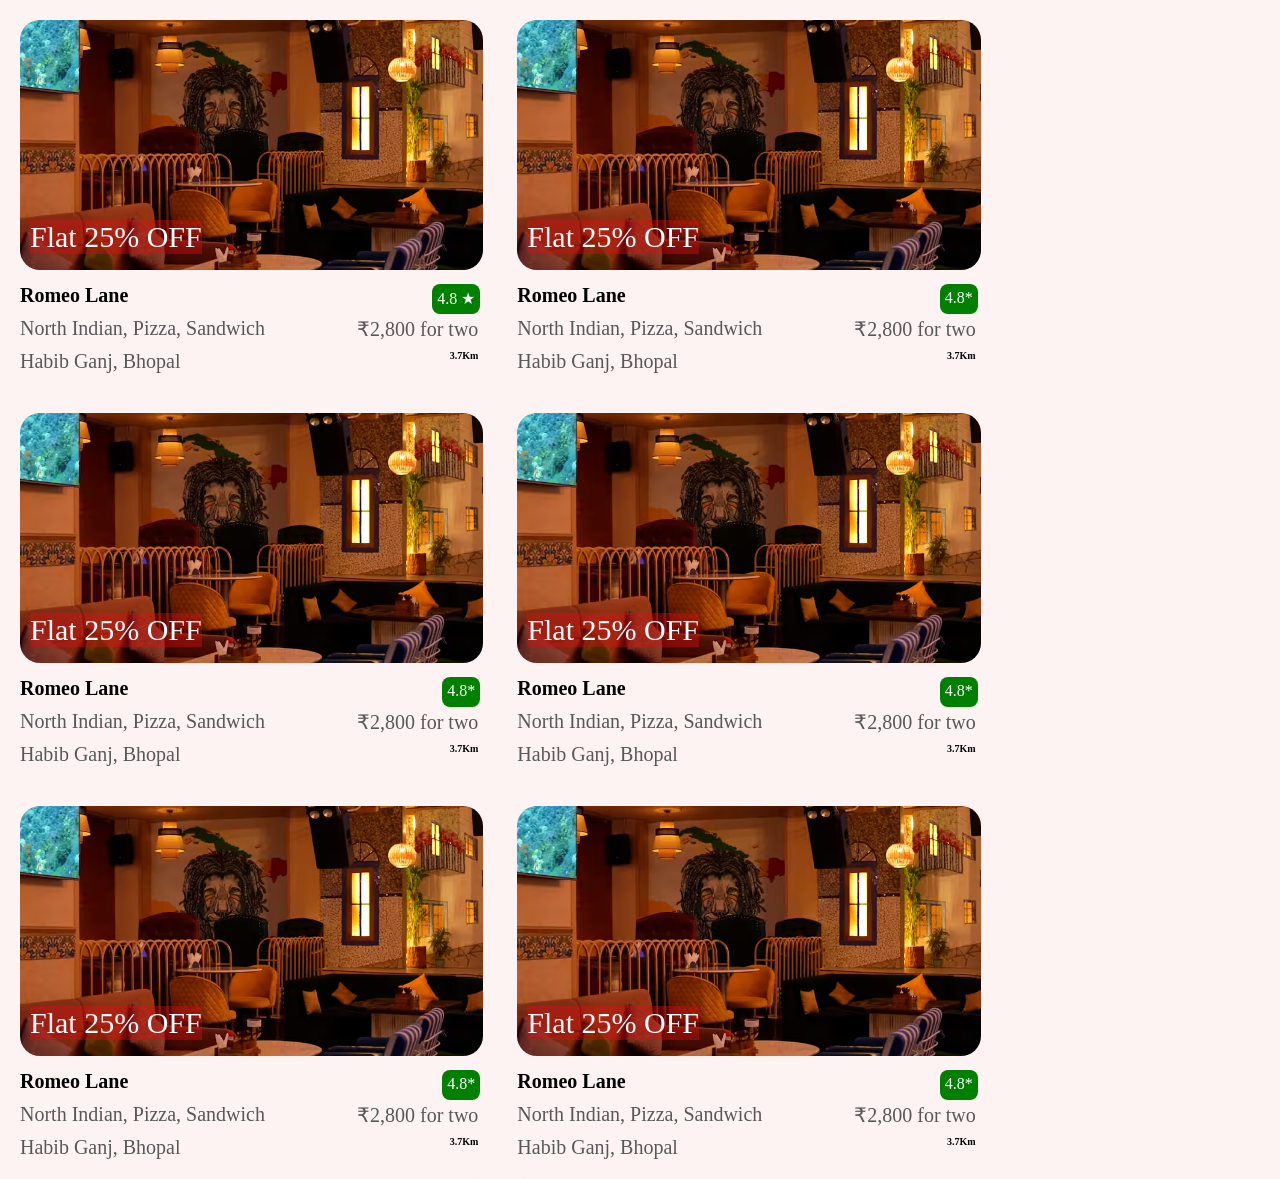
==== Day07/Index.html @ be8ce4fc "HTML" ====
<!DOCTYPE html>
<html lang="en">
<head>
    <meta charset="UTF-8">
    <meta name="viewport" content="width=device-width, initial-scale=1.0">
    <title>Document</title>
    <link rel="stylesheet" href="./style.css">
</head>
<body>
    <div class="card">
        <div class="image">
            <img src="./img2.avif" alt="" class="img">
            <p class="off">Flat 25% OFF</p>
        </div>

        <div class="restaurent">
            <div class="restaurent_name Box">
                <p>Romeo Lane</p>
            </div>
            <div class="rating Box">
                <p>4.8 &#9733;</p>
            </div>
        </div>

        <div class="foodinfo">
            <div class="foodname Box">
                <p>North Indian, Pizza, Sandwich</p>
            </div>

            <div class="price Box">
                <p> ₹2,800 for two</p>
            </div>
        </div>

        <div class="address">
            <div class="add_name Box">
                <p>Habib Ganj, Bhopal</p>
            </div>

            <div class="distance Box">
                <p>3.7Km</p>
            </div>
        </div>
    </div>

    <div class="card">
        <div class="image">
            <img src="./img2.avif" alt="" class="img">
            <p class="off">Flat 25% OFF</p>
        </div>

        <div class="restaurent">
            <div class="restaurent_name Box">
                <p>Romeo Lane</p>
            </div>
            <div class="rating Box">
                <p>4.8*</p>
            </div>
        </div>

        <div class="foodinfo">
            <div class="foodname Box">
                <p>North Indian, Pizza, Sandwich</p>
            </div>

            <div class="price Box">
                <p> ₹2,800 for two</p>
            </div>
        </div>

        <div class="address">
            <div class="add_name Box">
                <p>Habib Ganj, Bhopal</p>
            </div>

            <div class="distance Box">
                <p>3.7Km</p>
            </div>
        </div>
    </div>
    <div class="card">
        <div class="image">
            <img src="./img2.avif" alt="" class="img">
            <p class="off">Flat 25% OFF</p>
        </div>

        <div class="restaurent">
            <div class="restaurent_name Box">
                <p>Romeo Lane</p>
            </div>
            <div class="rating Box">
                <p>4.8*</p>
            </div>
        </div>

        <div class="foodinfo">
            <div class="foodname Box">
                <p>North Indian, Pizza, Sandwich</p>
            </div>

            <div class="price Box">
                <p> ₹2,800 for two</p>
            </div>
        </div>

        <div class="address">
            <div class="add_name Box">
                <p>Habib Ganj, Bhopal</p>
            </div>

            <div class="distance Box">
                <p>3.7Km</p>
            </div>
        </div>
    </div>
    <div class="card">
        <div class="image">
            <img src="./img2.avif" alt="" class="img">
            <p class="off">Flat 25% OFF</p>
        </div>

        <div class="restaurent">
            <div class="restaurent_name Box">
                <p>Romeo Lane</p>
            </div>
            <div class="rating Box">
                <p>4.8*</p>
            </div>
        </div>

        <div class="foodinfo">
            <div class="foodname Box">
                <p>North Indian, Pizza, Sandwich</p>
            </div>

            <div class="price Box">
                <p> ₹2,800 for two</p>
            </div>
        </div>

        <div class="address">
            <div class="add_name Box">
                <p>Habib Ganj, Bhopal</p>
            </div>

            <div class="distance Box">
                <p>3.7Km</p>
            </div>
        </div>
    </div>
    <div class="card">
        <div class="image">
            <img src="./img2.avif" alt="" class="img">
            <p class="off">Flat 25% OFF</p>
        </div>

        <div class="restaurent">
            <div class="restaurent_name Box">
                <p>Romeo Lane</p>
            </div>
            <div class="rating Box">
                <p>4.8*</p>
            </div>
        </div>

        <div class="foodinfo">
            <div class="foodname Box">
                <p>North Indian, Pizza, Sandwich</p>
            </div>

            <div class="price Box">
                <p> ₹2,800 for two</p>
            </div>
        </div>

        <div class="address">
            <div class="add_name Box">
                <p>Habib Ganj, Bhopal</p>
            </div>

            <div class="distance Box">
                <p>3.7Km</p>
            </div>
        </div>
    </div>
    <div class="card">
        <div class="image">
            <img src="./img2.avif" alt="" class="img">
            <p class="off">Flat 25% OFF</p>
        </div>

        <div class="restaurent">
            <div class="restaurent_name Box">
                <p>Romeo Lane</p>
            </div>
            <div class="rating Box">
                <p>4.8*</p>
            </div>
        </div>

        <div class="foodinfo">
            <div class="foodname Box">
                <p>North Indian, Pizza, Sandwich</p>
            </div>

            <div class="price Box">
                <p> ₹2,800 for two</p>
            </div>
        </div>

        <div class="address">
            <div class="add_name Box">
                <p>Habib Ganj, Bhopal</p>
            </div>

            <div class="distance Box">
                <p>3.7Km</p>
            </div>
        </div>
    </div>
    
    
</body>
</html>
---- Day07/style.css ----
*{
    margin: 0;
}
body{
    background-color: rgb(253, 243, 243);
}

.card:hover{
    background-color: white;
    border-color: white;
}

.image{
    position: relative;
}

.off{
    font-size: 30px;
    color: white;
    background-color: rgba(218, 13, 16 , 0.4);
    position: absolute;
    bottom: 20px;
    left: 10px;
}

.card{
    display: inline-block;
    margin-left: 10px;
    margin-top: 10px;
    cursor: pointer;
    border: 10px solid rgb(253, 243, 243);
    border-radius: 20px;
}

.Box{
    display: inline-block;
}

.img{
     height: 250px;
     width: auto;
     border-radius: 20px;
}


.restaurent_name{
    font-size: 20px;
    font-weight: bold;
}

.restaurent, .foodinfo, .address{
    position: relative;
    margin-top: 10px;
    margin-bottom: 10px;
}

.rating{
    background-color: green;
    height: 20px;
    padding: 5px;
    position: absolute;
    right: 3px;
    color: white;
    border-radius: 8px;
}

.price{
    position: absolute;
    right: 5px;
}

.distance{
    position: absolute;
    right: 5px;
}
.foodinfo, .add_name{
    font-size: 20px;
    color: rgb(88, 88, 88);
}

.distance{
    font-weight: bold;
    font-size: 10px;
}
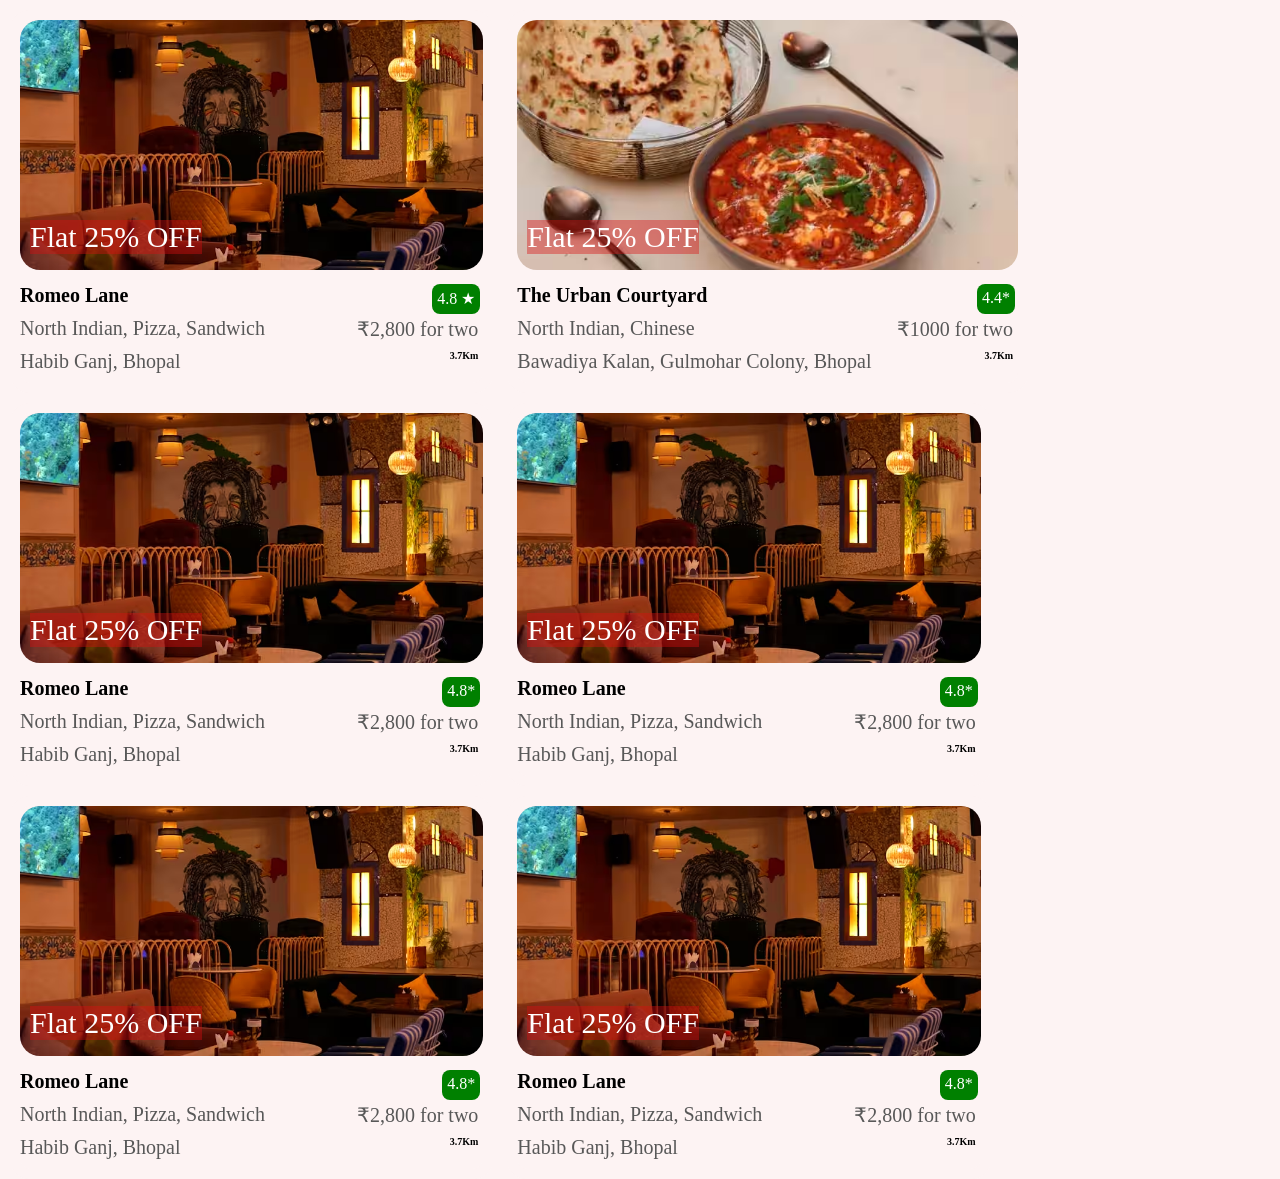
==== commit eccddb8f: "HTML" ====
--- a/Day07/Index.html
+++ b/Day07/Index.html
@@ -7,6 +7,8 @@
     <link rel="stylesheet" href="./style.css">
 </head>
 <body>
+
+<!--1-->
     <div class="card">
         <div class="image">
             <img src="./img2.avif" alt="" class="img">
@@ -42,183 +44,188 @@
             </div>
         </div>
     </div>
-
-    <div class="card">
-        <div class="image">
-            <img src="./img2.avif" alt="" class="img">
-            <p class="off">Flat 25% OFF</p>
-        </div>
-
-        <div class="restaurent">
-            <div class="restaurent_name Box">
-                <p>Romeo Lane</p>
-            </div>
-            <div class="rating Box">
-                <p>4.8*</p>
-            </div>
-        </div>
-
-        <div class="foodinfo">
-            <div class="foodname Box">
-                <p>North Indian, Pizza, Sandwich</p>
-            </div>
-
-            <div class="price Box">
-                <p> ₹2,800 for two</p>
-            </div>
-        </div>
-
-        <div class="address">
-            <div class="add_name Box">
-                <p>Habib Ganj, Bhopal</p>
-            </div>
-
-            <div class="distance Box">
-                <p>3.7Km</p>
-            </div>
-        </div>
-    </div>
-    <div class="card">
-        <div class="image">
-            <img src="./img2.avif" alt="" class="img">
-            <p class="off">Flat 25% OFF</p>
-        </div>
-
-        <div class="restaurent">
-            <div class="restaurent_name Box">
-                <p>Romeo Lane</p>
-            </div>
-            <div class="rating Box">
-                <p>4.8*</p>
-            </div>
-        </div>
-
-        <div class="foodinfo">
-            <div class="foodname Box">
-                <p>North Indian, Pizza, Sandwich</p>
-            </div>
-
-            <div class="price Box">
-                <p> ₹2,800 for two</p>
-            </div>
-        </div>
-
-        <div class="address">
-            <div class="add_name Box">
-                <p>Habib Ganj, Bhopal</p>
-            </div>
-
-            <div class="distance Box">
-                <p>3.7Km</p>
-            </div>
-        </div>
-    </div>
-    <div class="card">
-        <div class="image">
-            <img src="./img2.avif" alt="" class="img">
-            <p class="off">Flat 25% OFF</p>
-        </div>
-
-        <div class="restaurent">
-            <div class="restaurent_name Box">
-                <p>Romeo Lane</p>
-            </div>
-            <div class="rating Box">
-                <p>4.8*</p>
-            </div>
-        </div>
-
-        <div class="foodinfo">
-            <div class="foodname Box">
-                <p>North Indian, Pizza, Sandwich</p>
-            </div>
-
-            <div class="price Box">
-                <p> ₹2,800 for two</p>
-            </div>
-        </div>
-
-        <div class="address">
-            <div class="add_name Box">
-                <p>Habib Ganj, Bhopal</p>
-            </div>
-
-            <div class="distance Box">
-                <p>3.7Km</p>
-            </div>
-        </div>
-    </div>
-    <div class="card">
-        <div class="image">
-            <img src="./img2.avif" alt="" class="img">
-            <p class="off">Flat 25% OFF</p>
-        </div>
-
-        <div class="restaurent">
-            <div class="restaurent_name Box">
-                <p>Romeo Lane</p>
-            </div>
-            <div class="rating Box">
-                <p>4.8*</p>
-            </div>
-        </div>
-
-        <div class="foodinfo">
-            <div class="foodname Box">
-                <p>North Indian, Pizza, Sandwich</p>
-            </div>
-
-            <div class="price Box">
-                <p> ₹2,800 for two</p>
-            </div>
-        </div>
-
-        <div class="address">
-            <div class="add_name Box">
-                <p>Habib Ganj, Bhopal</p>
-            </div>
-
-            <div class="distance Box">
-                <p>3.7Km</p>
-            </div>
-        </div>
-    </div>
-    <div class="card">
-        <div class="image">
-            <img src="./img2.avif" alt="" class="img">
-            <p class="off">Flat 25% OFF</p>
-        </div>
-
-        <div class="restaurent">
-            <div class="restaurent_name Box">
-                <p>Romeo Lane</p>
-            </div>
-            <div class="rating Box">
-                <p>4.8*</p>
-            </div>
-        </div>
-
-        <div class="foodinfo">
-            <div class="foodname Box">
-                <p>North Indian, Pizza, Sandwich</p>
-            </div>
-
-            <div class="price Box">
-                <p> ₹2,800 for two</p>
-            </div>
-        </div>
-
-        <div class="address">
-            <div class="add_name Box">
-                <p>Habib Ganj, Bhopal</p>
-            </div>
-
-            <div class="distance Box">
-                <p>3.7Km</p>
-            </div>
-        </div>
-    </div>
-    
-    
+<!--2-->
+    <div class="card">
+        <div class="image">
+            <img src="./img3.avif" alt="" class="img">
+            <p class="off">Flat 25% OFF</p>
+        </div>
+
+        <div class="restaurent">
+            <div class="restaurent_name Box">
+                <p>The Urban Courtyard</p>
+            </div>
+            <div class="rating Box">
+                <p>4.4*</p>
+            </div>
+        </div>
+
+        <div class="foodinfo">
+            <div class="foodname Box">
+                <p>North Indian, Chinese</p>
+            </div>
+
+            <div class="price Box">
+                <p> ₹1000 for two</p>
+            </div>
+        </div>
+
+        <div class="address">
+            <div class="add_name Box">
+                <p> Bawadiya Kalan, Gulmohar Colony, Bhopal</p>
+            </div>
+
+            <div class="distance Box">
+                <p>3.7Km</p>
+            </div>
+        </div>
+    </div>
+
+<!--3-->
+
+    <div class="card">
+        <div class="image">
+            <img src="./img2.avif" alt="" class="img">
+            <p class="off">Flat 25% OFF</p>
+        </div>
+
+        <div class="restaurent">
+            <div class="restaurent_name Box">
+                <p>Romeo Lane</p>
+            </div>
+            <div class="rating Box">
+                <p>4.8*</p>
+            </div>
+        </div>
+
+        <div class="foodinfo">
+            <div class="foodname Box">
+                <p>North Indian, Pizza, Sandwich</p>
+            </div>
+
+            <div class="price Box">
+                <p> ₹2,800 for two</p>
+            </div>
+        </div>
+
+        <div class="address">
+            <div class="add_name Box">
+                <p>Habib Ganj, Bhopal</p>
+            </div>
+
+            <div class="distance Box">
+                <p>3.7Km</p>
+            </div>
+        </div>
+    </div>
+
+<!--4-->
+    <div class="card">
+        <div class="image">
+            <img src="./img2.avif" alt="" class="img">
+            <p class="off">Flat 25% OFF</p>
+        </div>
+
+        <div class="restaurent">
+            <div class="restaurent_name Box">
+                <p>Romeo Lane</p>
+            </div>
+            <div class="rating Box">
+                <p>4.8*</p>
+            </div>
+        </div>
+
+        <div class="foodinfo">
+            <div class="foodname Box">
+                <p>North Indian, Pizza, Sandwich</p>
+            </div>
+
+            <div class="price Box">
+                <p> ₹2,800 for two</p>
+            </div>
+        </div>
+
+        <div class="address">
+            <div class="add_name Box">
+                <p>Habib Ganj, Bhopal</p>
+            </div>
+
+            <div class="distance Box">
+                <p>3.7Km</p>
+            </div>
+        </div>
+    </div>
+<!--5-->
+    <div class="card">
+        <div class="image">
+            <img src="./img2.avif" alt="" class="img">
+            <p class="off">Flat 25% OFF</p>
+        </div>
+
+        <div class="restaurent">
+            <div class="restaurent_name Box">
+                <p>Romeo Lane</p>
+            </div>
+            <div class="rating Box">
+                <p>4.8*</p>
+            </div>
+        </div>
+
+        <div class="foodinfo">
+            <div class="foodname Box">
+                <p>North Indian, Pizza, Sandwich</p>
+            </div>
+
+            <div class="price Box">
+                <p> ₹2,800 for two</p>
+            </div>
+        </div>
+
+        <div class="address">
+            <div class="add_name Box">
+                <p>Habib Ganj, Bhopal</p>
+            </div>
+
+            <div class="distance Box">
+                <p>3.7Km</p>
+            </div>
+        </div>
+    </div>
+<!--6-->    
+    <div class="card">
+        <div class="image">
+            <img src="./img2.avif" alt="" class="img">
+            <p class="off">Flat 25% OFF</p>
+        </div>
+
+        <div class="restaurent">
+            <div class="restaurent_name Box">
+                <p>Romeo Lane</p>
+            </div>
+            <div class="rating Box">
+                <p>4.8*</p>
+            </div>
+        </div>
+
+        <div class="foodinfo">
+            <div class="foodname Box">
+                <p>North Indian, Pizza, Sandwich</p>
+            </div>
+
+            <div class="price Box">
+                <p> ₹2,800 for two</p>
+            </div>
+        </div>
+
+        <div class="address">
+            <div class="add_name Box">
+                <p>Habib Ganj, Bhopal</p>
+            </div>
+
+            <div class="distance Box">
+                <p>3.7Km</p>
+            </div>
+        </div>
+    </div>   
 </body>
 </html>
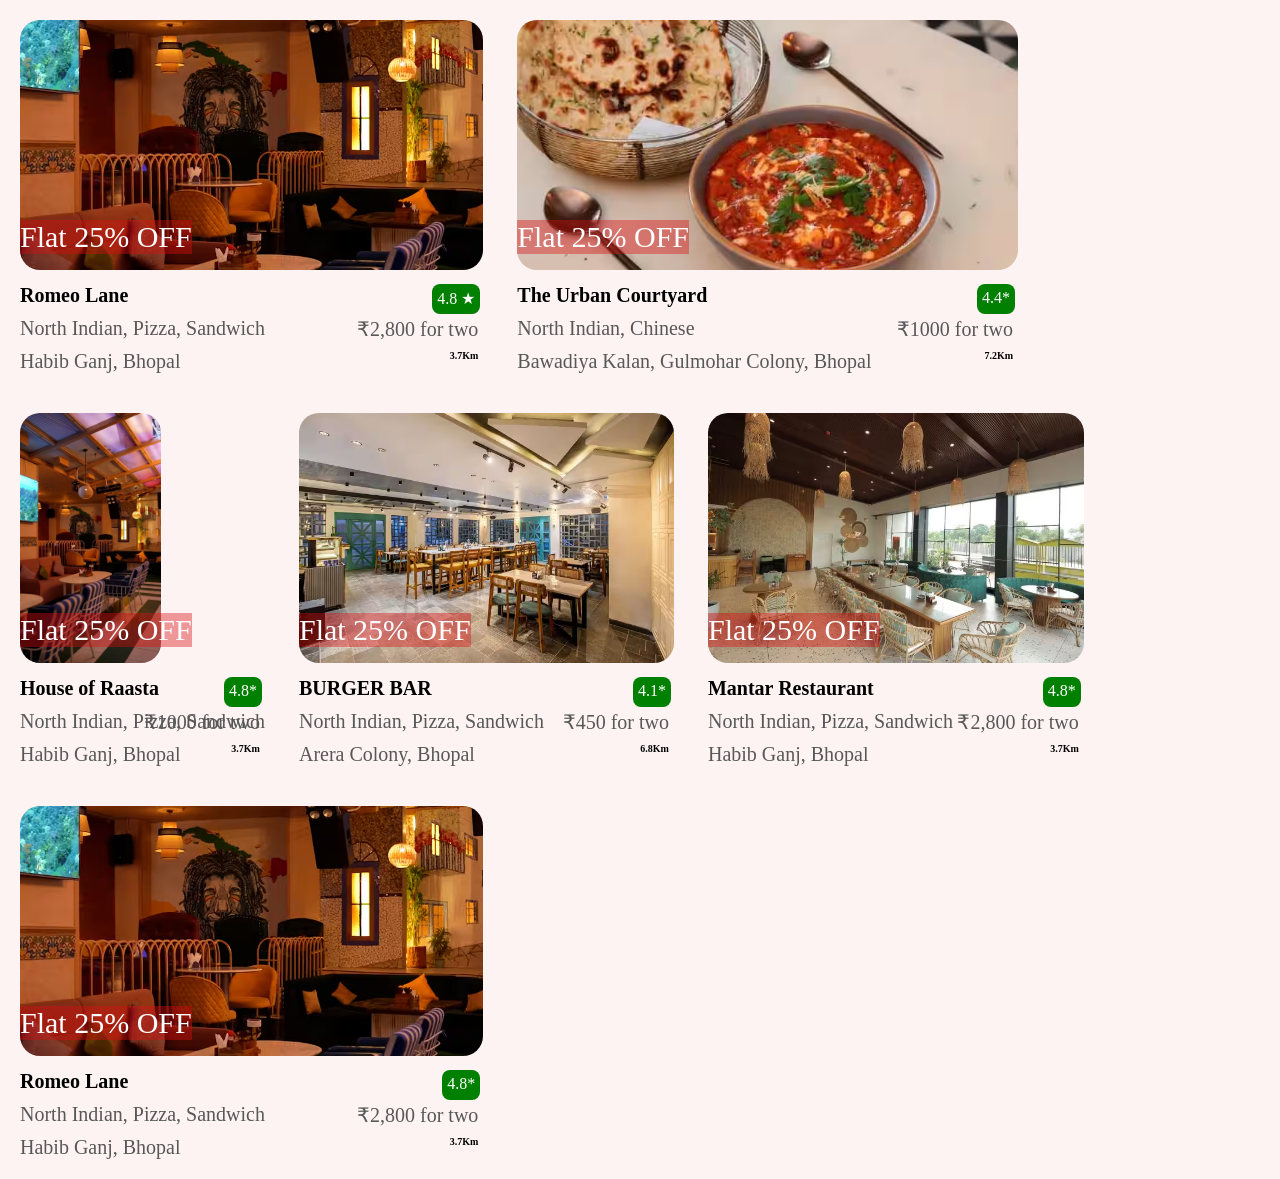
==== commit 562872ba: "HTML" ====
--- a/Day07/Index.html
+++ b/Day07/Index.html
@@ -76,7 +76,7 @@
             </div>
 
             <div class="distance Box">
-                <p>3.7Km</p>
+                <p>7.2Km</p>
             </div>
         </div>
     </div>
@@ -85,13 +85,13 @@
 
     <div class="card">
         <div class="image">
-            <img src="./img2.avif" alt="" class="img">
-            <p class="off">Flat 25% OFF</p>
-        </div>
-
-        <div class="restaurent">
-            <div class="restaurent_name Box">
-                <p>Romeo Lane</p>
+            <img src="./img4.webp" alt="" class="img">
+            <p class="off">Flat 25% OFF</p>
+        </div>
+
+        <div class="restaurent">
+            <div class="restaurent_name Box">
+                <p>House of Raasta</p>
             </div>
             <div class="rating Box">
                 <p>4.8*</p>
@@ -104,7 +104,7 @@
             </div>
 
             <div class="price Box">
-                <p> ₹2,800 for two</p>
+                <p> ₹1000 for two</p>
             </div>
         </div>
 
@@ -122,49 +122,49 @@
 <!--4-->
     <div class="card">
         <div class="image">
-            <img src="./img2.avif" alt="" class="img">
-            <p class="off">Flat 25% OFF</p>
-        </div>
-
-        <div class="restaurent">
-            <div class="restaurent_name Box">
-                <p>Romeo Lane</p>
-            </div>
-            <div class="rating Box">
-                <p>4.8*</p>
-            </div>
-        </div>
-
-        <div class="foodinfo">
-            <div class="foodname Box">
-                <p>North Indian, Pizza, Sandwich</p>
-            </div>
-
-            <div class="price Box">
-                <p> ₹2,800 for two</p>
-            </div>
-        </div>
-
-        <div class="address">
-            <div class="add_name Box">
-                <p>Habib Ganj, Bhopal</p>
-            </div>
-
-            <div class="distance Box">
-                <p>3.7Km</p>
+            <img src="./img5.avif" alt="" class="img">
+            <p class="off">Flat 25% OFF</p>
+        </div>
+
+        <div class="restaurent">
+            <div class="restaurent_name Box">
+                <p>BURGER BAR</p>
+            </div>
+            <div class="rating Box">
+                <p>4.1*</p>
+            </div>
+        </div>
+
+        <div class="foodinfo">
+            <div class="foodname Box">
+                <p>North Indian, Pizza, Sandwich</p>
+            </div>
+
+            <div class="price Box">
+                <p> ₹450 for two</p>
+            </div>
+        </div>
+
+        <div class="address">
+            <div class="add_name Box">
+                <p>Arera Colony, Bhopal</p>
+            </div>
+
+            <div class="distance Box">
+                <p>6.8Km</p>
             </div>
         </div>
     </div>
 <!--5-->
     <div class="card">
         <div class="image">
-            <img src="./img2.avif" alt="" class="img">
-            <p class="off">Flat 25% OFF</p>
-        </div>
-
-        <div class="restaurent">
-            <div class="restaurent_name Box">
-                <p>Romeo Lane</p>
+            <img src="./img6.avif" alt="" class="img">
+            <p class="off">Flat 25% OFF</p>
+        </div>
+
+        <div class="restaurent">
+            <div class="restaurent_name Box">
+                <p>Mantar Restaurant</p>
             </div>
             <div class="rating Box">
                 <p>4.8*</p>
--- a/Day07/style.css
+++ b/Day07/style.css
@@ -20,7 +20,8 @@
     background-color: rgba(218, 13, 16 , 0.4);
     position: absolute;
     bottom: 20px;
-    left: 10px;
+    left: 10
+    px;
 }
 
 .card{
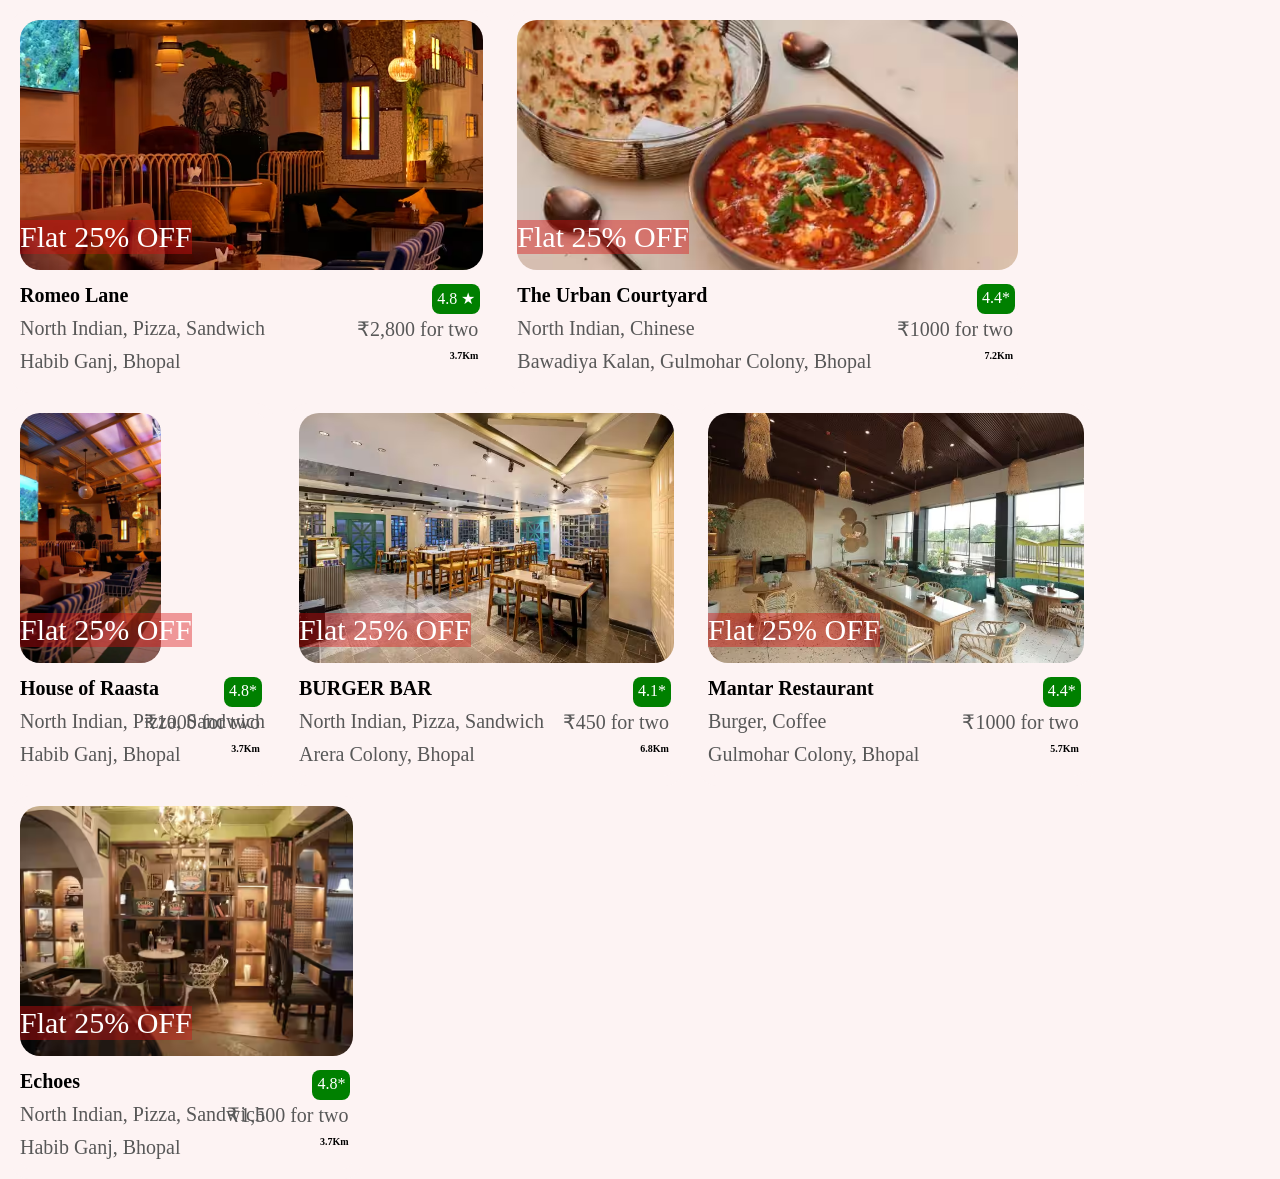
==== commit 05a21973: "HTML" ====
--- a/Day07/Index.html
+++ b/Day07/Index.html
@@ -167,6 +167,42 @@
                 <p>Mantar Restaurant</p>
             </div>
             <div class="rating Box">
+                <p>4.4*</p>
+            </div>
+        </div>
+
+        <div class="foodinfo">
+            <div class="foodname Box">
+                <p>Burger, Coffee</p>
+            </div>
+
+            <div class="price Box">
+                <p> ₹1000 for two</p>
+            </div>
+        </div>
+
+        <div class="address">
+            <div class="add_name Box">
+                <p>Gulmohar Colony, Bhopal</p>
+            </div>
+
+            <div class="distance Box">
+                <p>5.7Km</p>
+            </div>
+        </div>
+    </div>
+<!--6-->    
+    <div class="card">
+        <div class="image">
+            <img src="./img7.avif" alt="" class="img">
+            <p class="off">Flat 25% OFF</p>
+        </div>
+
+        <div class="restaurent">
+            <div class="restaurent_name Box">
+                <p>Echoes</p>
+            </div>
+            <div class="rating Box">
                 <p>4.8*</p>
             </div>
         </div>
@@ -177,43 +213,7 @@
             </div>
 
             <div class="price Box">
-                <p> ₹2,800 for two</p>
-            </div>
-        </div>
-
-        <div class="address">
-            <div class="add_name Box">
-                <p>Habib Ganj, Bhopal</p>
-            </div>
-
-            <div class="distance Box">
-                <p>3.7Km</p>
-            </div>
-        </div>
-    </div>
-<!--6-->    
-    <div class="card">
-        <div class="image">
-            <img src="./img2.avif" alt="" class="img">
-            <p class="off">Flat 25% OFF</p>
-        </div>
-
-        <div class="restaurent">
-            <div class="restaurent_name Box">
-                <p>Romeo Lane</p>
-            </div>
-            <div class="rating Box">
-                <p>4.8*</p>
-            </div>
-        </div>
-
-        <div class="foodinfo">
-            <div class="foodname Box">
-                <p>North Indian, Pizza, Sandwich</p>
-            </div>
-
-            <div class="price Box">
-                <p> ₹2,800 for two</p>
+                <p> ₹1,500 for two</p>
             </div>
         </div>
 
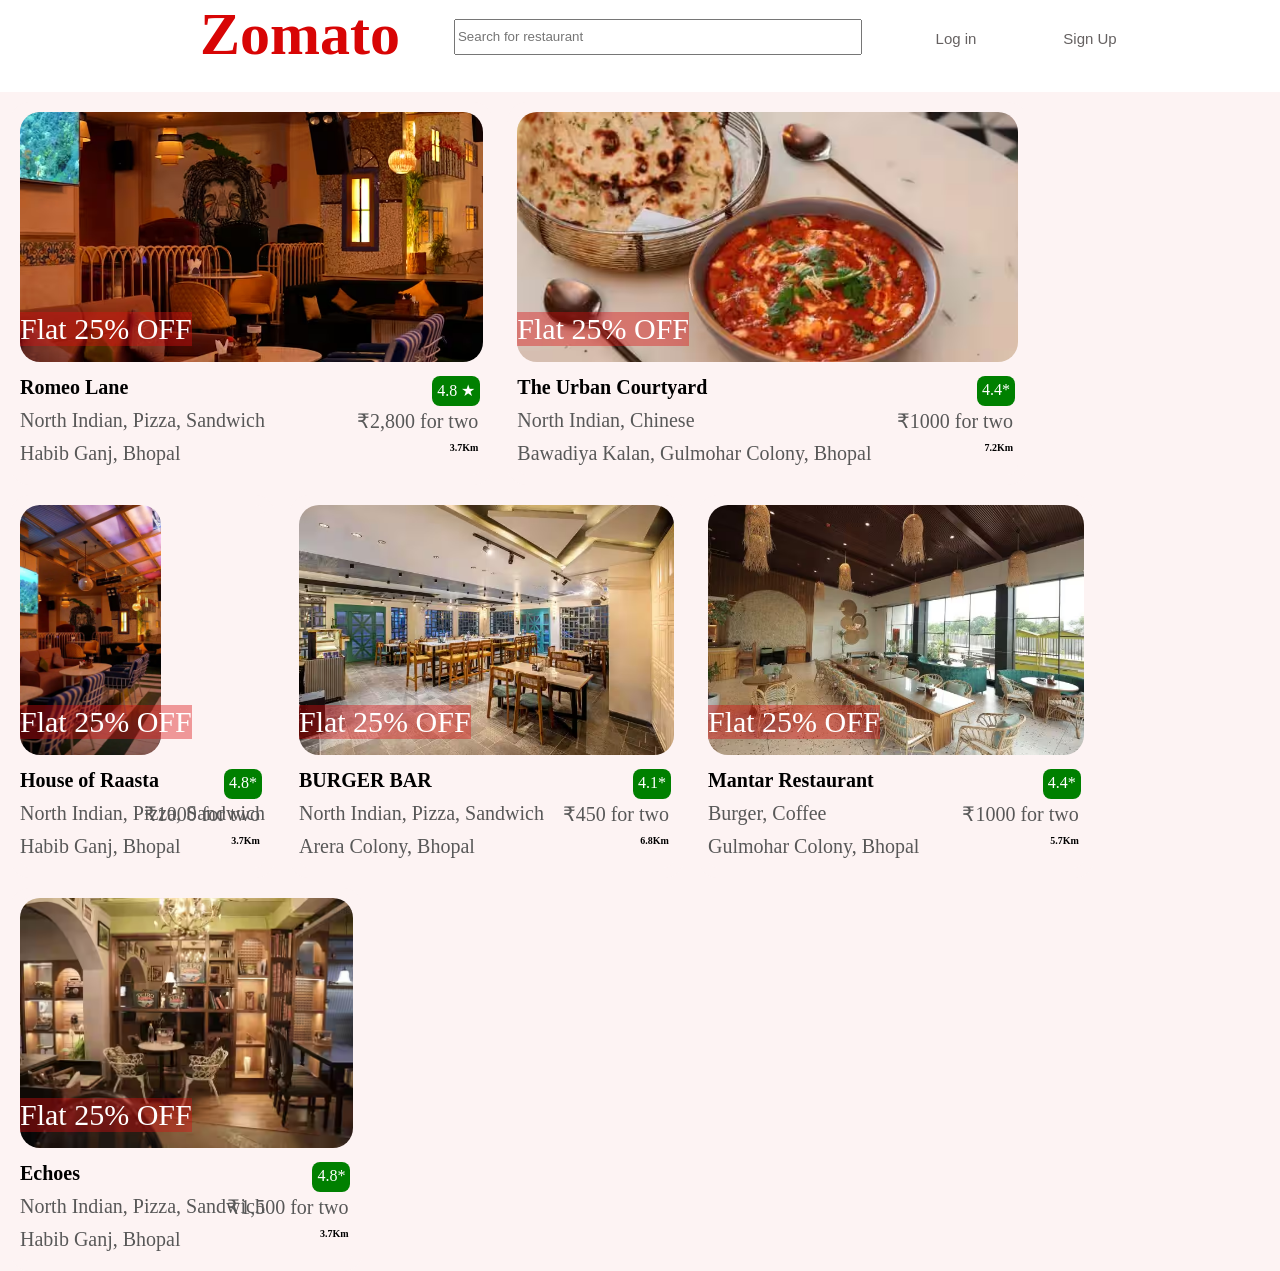
==== commit f1bfae66: "HTML" ====
--- a/Day07/Index.html
+++ b/Day07/Index.html
@@ -8,6 +8,37 @@
 </head>
 <body>
 
+    <header>
+        <div class="head">
+            <div class="first">
+                <div class="brand Box">
+                    <h1>Zomato</h1>
+                </div>
+                <div class="search Box">
+                    <form>
+                        <input type="text" class="searching" placeholder="Search for restaurant">
+                    </form>
+                </div>
+                <div class="log Box">
+                    <button>Log in</button>
+                </div>
+                <div class="sign Box">
+                    <button>Sign Up</button>
+                </div>
+            </div>
+            <div class="second">
+                <div class="dining Box">
+                    <div class="images">
+                        <img src="" alt="">
+                    </div>
+                </div>
+                <div class="delivery Box"></div>
+                <div class="nightlife Box"></div>
+            </div>
+        </div>
+    </header>
+
+    <main>
 <!--1-->
     <div class="card">
         <div class="image">
@@ -80,9 +111,7 @@
             </div>
         </div>
     </div>
-
 <!--3-->
-
     <div class="card">
         <div class="image">
             <img src="./img4.webp" alt="" class="img">
@@ -118,7 +147,6 @@
             </div>
         </div>
     </div>
-
 <!--4-->
     <div class="card">
         <div class="image">
@@ -226,6 +254,8 @@
                 <p>3.7Km</p>
             </div>
         </div>
-    </div>   
+    </div> 
+    
+    </main>
 </body>
 </html>
--- a/Day07/style.css
+++ b/Day07/style.css
@@ -33,6 +33,39 @@
     border-radius: 20px;
 }
 
+.first{
+    margin-left: 200px;
+}
+
+.brand{
+    color: rgb(216, 5, 5);
+    margin-right: 50px;
+    font-weight: bold;
+    font-size: 30px;
+}
+
+.searching{
+    height: 30px;
+    width: 400px;
+    margin-right: 50px;
+    position: relative;
+    bottom: 13px;
+}
+
+button{
+    height: 50px;
+    width: 80px;
+    position: relative;
+    bottom: 10px;
+    font-size: 15px;
+    margin-right: 50px;
+    background-color: white;
+    border: none;
+    color: rgb(101, 97, 97);
+}
+.head{
+    background-color: white;
+}
 .Box{
     display: inline-block;
 }
@@ -42,7 +75,6 @@
      width: auto;
      border-radius: 20px;
 }
-
 
 .restaurent_name{
     font-size: 20px;
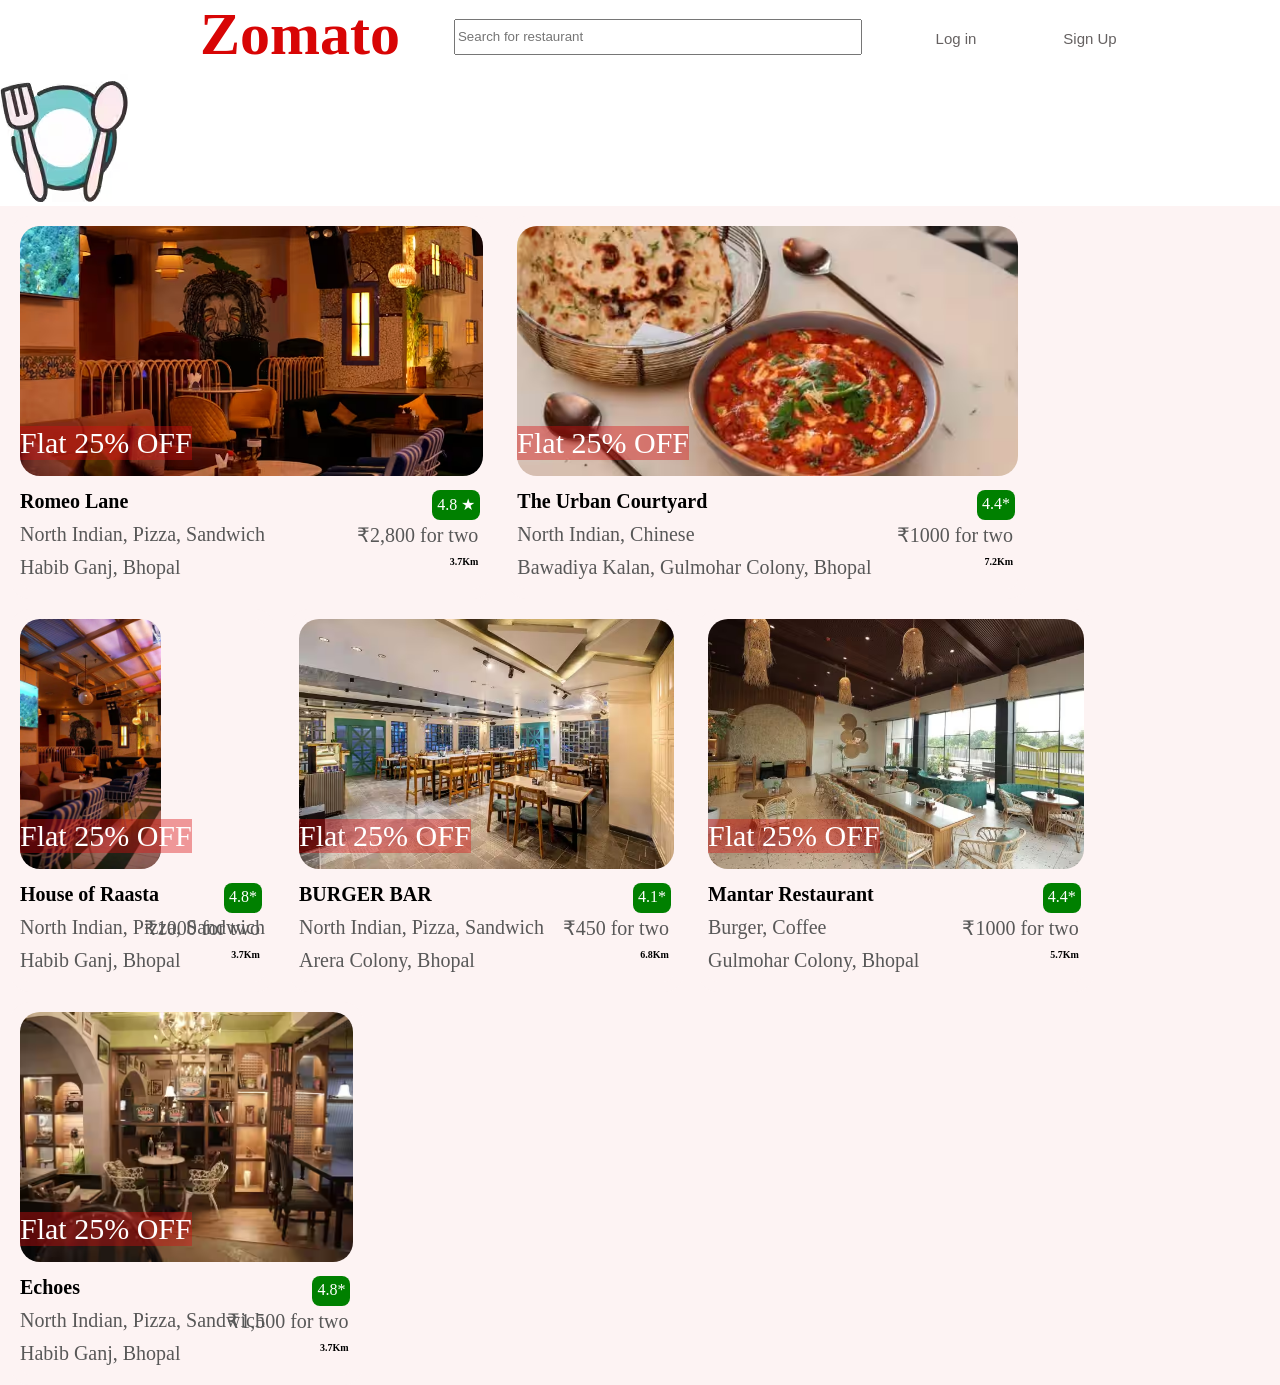
==== commit edfae898: "CSS" ====
--- a/Day07/Index.html
+++ b/Day07/Index.html
@@ -29,7 +29,7 @@
             <div class="second">
                 <div class="dining Box">
                     <div class="images">
-                        <img src="" alt="">
+                        <img src="./dining.avif" alt="">
                     </div>
                 </div>
                 <div class="delivery Box"></div>
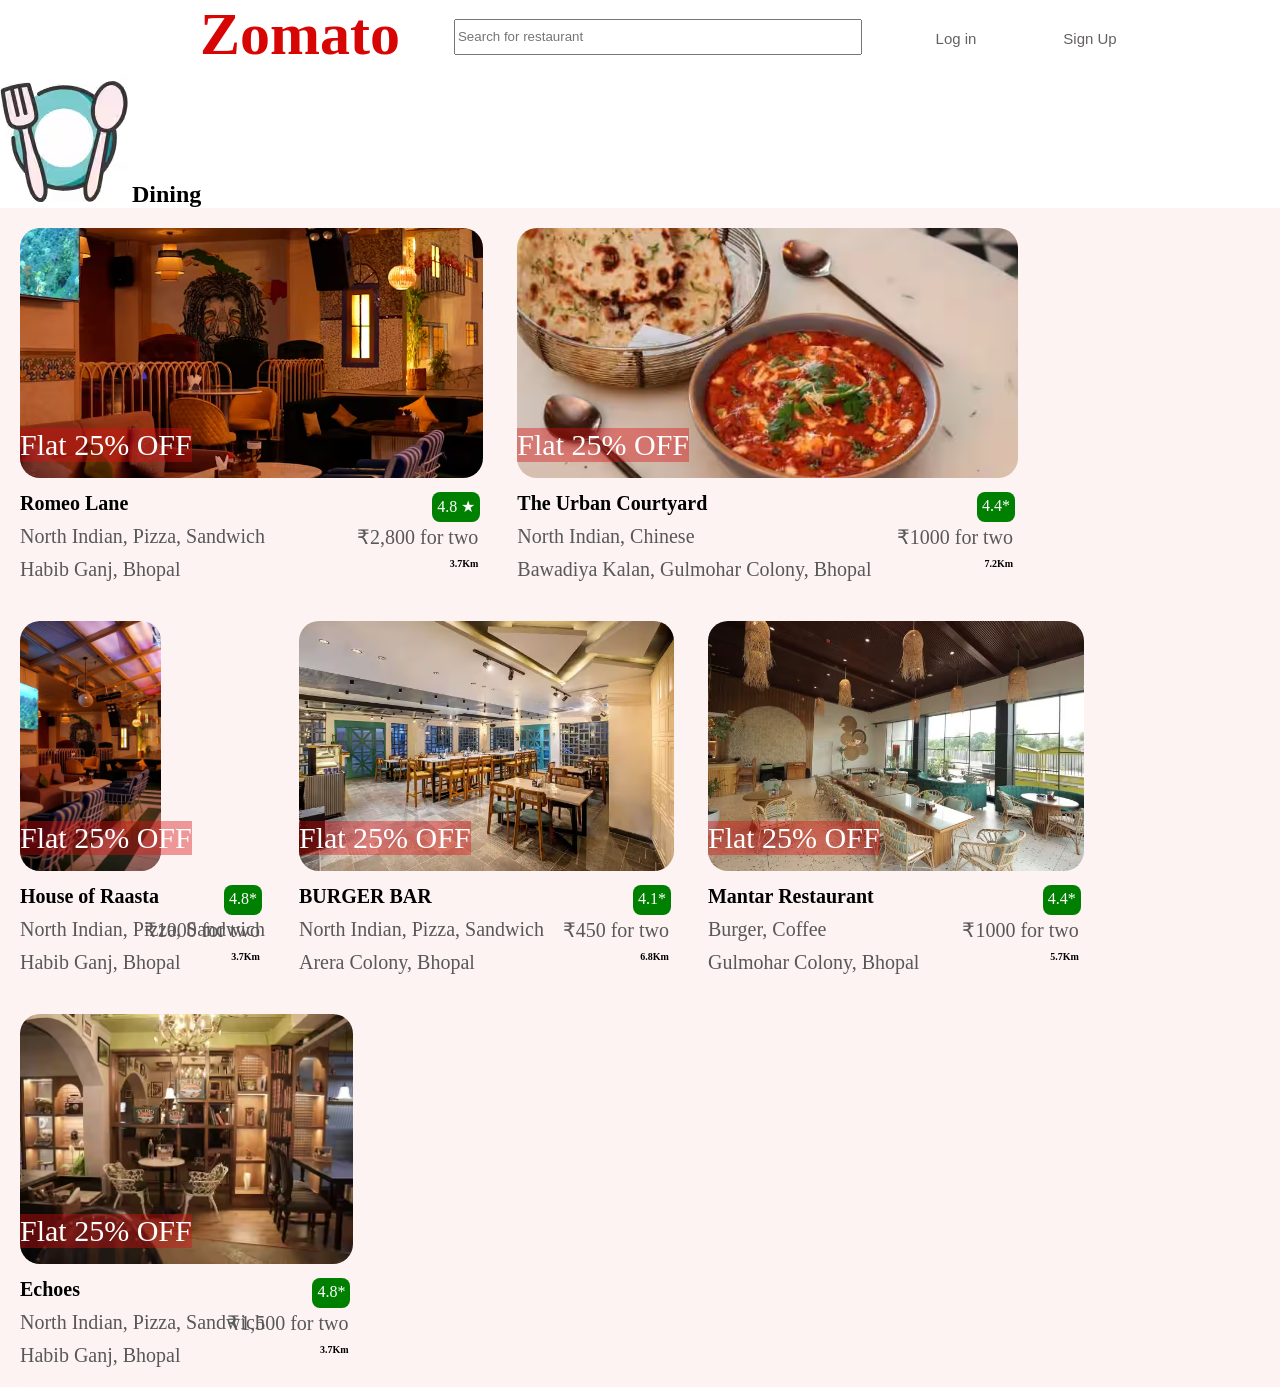
==== commit b3290ade: "New" ====
--- a/Day07/Index.html
+++ b/Day07/Index.html
@@ -28,11 +28,16 @@
             </div>
             <div class="second">
                 <div class="dining Box">
-                    <div class="images">
+                    <div class="images Box">
                         <img src="./dining.avif" alt="">
                     </div>
-                </div>
-                <div class="delivery Box"></div>
+                    <div class="dine Box">
+                        <h2>Dining</h2>
+                    </div>
+                </div>
+                <div class="delivery Box">
+                    
+                </div>
                 <div class="nightlife Box"></div>
             </div>
         </div>
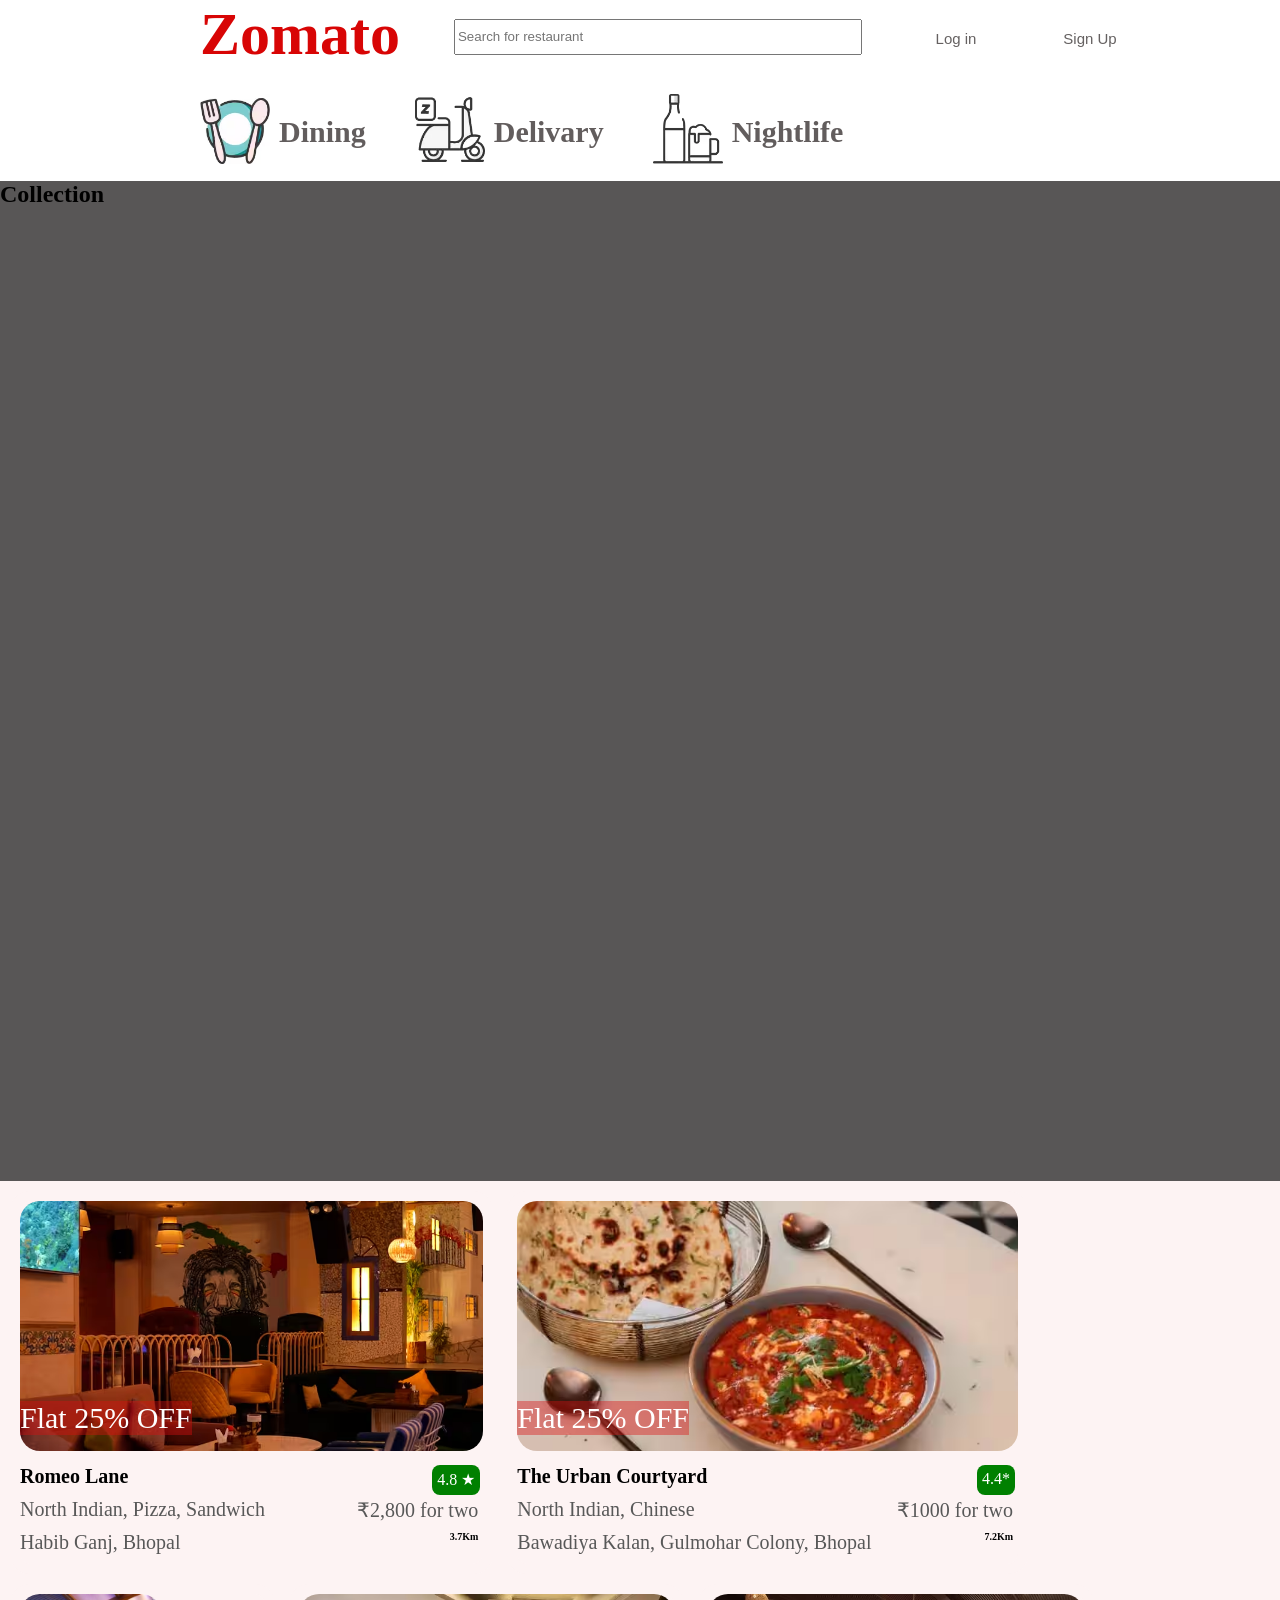
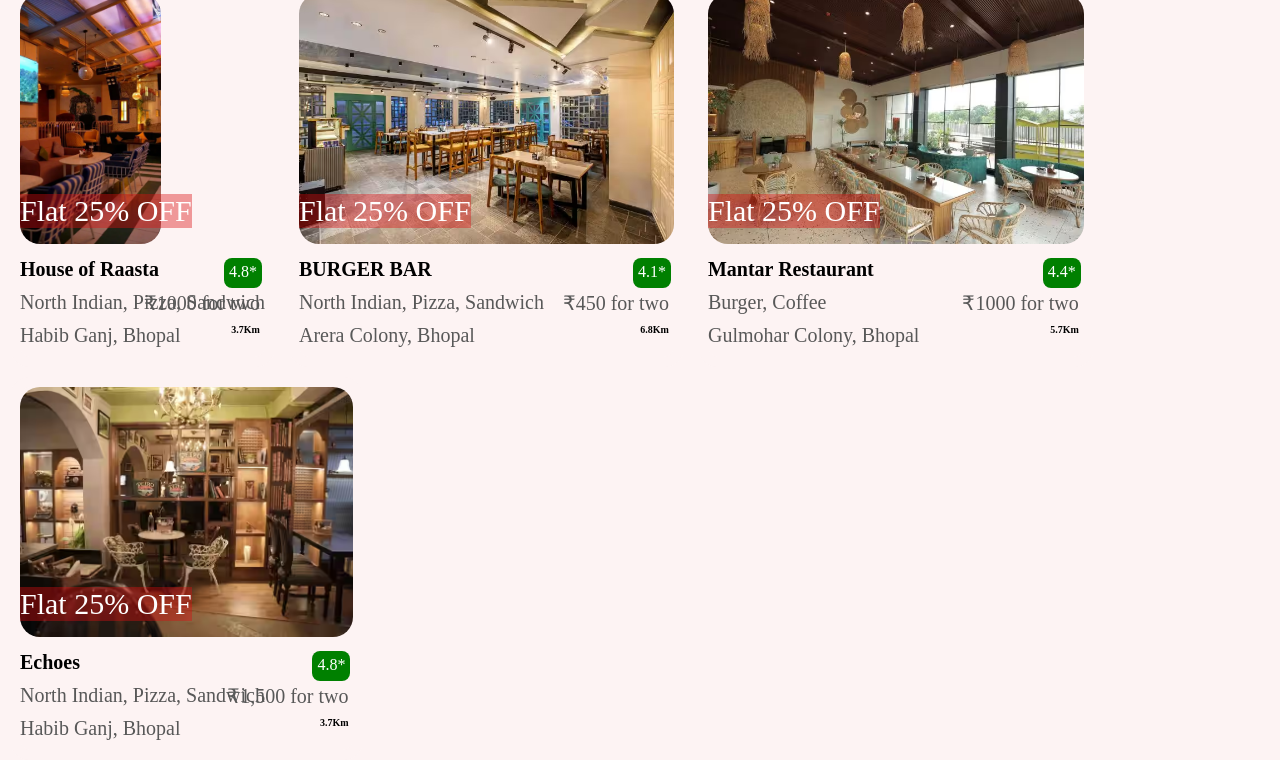
==== commit 9dee764f: "html" ====
--- a/Day07/Index.html
+++ b/Day07/Index.html
@@ -29,16 +29,32 @@
             <div class="second">
                 <div class="dining Box">
                     <div class="images Box">
-                        <img src="./dining.avif" alt="">
+                        <img src="./dining.avif" alt="" class="img3">
                     </div>
                     <div class="dine Box">
                         <h2>Dining</h2>
                     </div>
                 </div>
                 <div class="delivery Box">
-                    
-                </div>
-                <div class="nightlife Box"></div>
+                    <div class="images Box">
+                        <img src="./delivary.webp" alt=" Delivary" class="img3">
+                    </div>
+                    <div class="delivary Box">
+                        <h2>Delivary</h2>
+                    </div>
+                </div>
+                <div class="nightlife Box">
+                    <div class="images Box">
+                        <img src="./nightlife.webp" alt="Night Life" class="img3">
+                    </div>
+                    <div class="Nighting Box">
+                        <h2>Nightlife</h2>
+                    </div>
+                </div>
+            </div>
+
+            <div class="third">
+                <h2>Collection</h2>
             </div>
         </div>
     </header>
--- a/Day07/style.css
+++ b/Day07/style.css
@@ -35,6 +35,39 @@
 
 .first{
     margin-left: 200px;
+    margin-bottom: 20px;
+}
+
+.second{
+    padding-bottom: 10px;
+    position: sticky;
+    top: 0px;
+    background-color: white;
+}
+.img3{
+    height: 70px;
+    width: 70px;
+}
+.dine, .Nighting, .delivary{
+    position: relative;
+    bottom: 22px;
+    left: 5px;
+    font-size: 20px;
+    color: rgb(98, 93, 93);
+}
+
+.dining{
+    margin-left: 200px;
+}
+
+.delivery{
+    margin-left: 50px;
+    margin-right: 50px;
+}
+
+.third{
+    height: 1000px;
+    background-color: rgb(88, 86, 86);
 }
 
 .brand{
